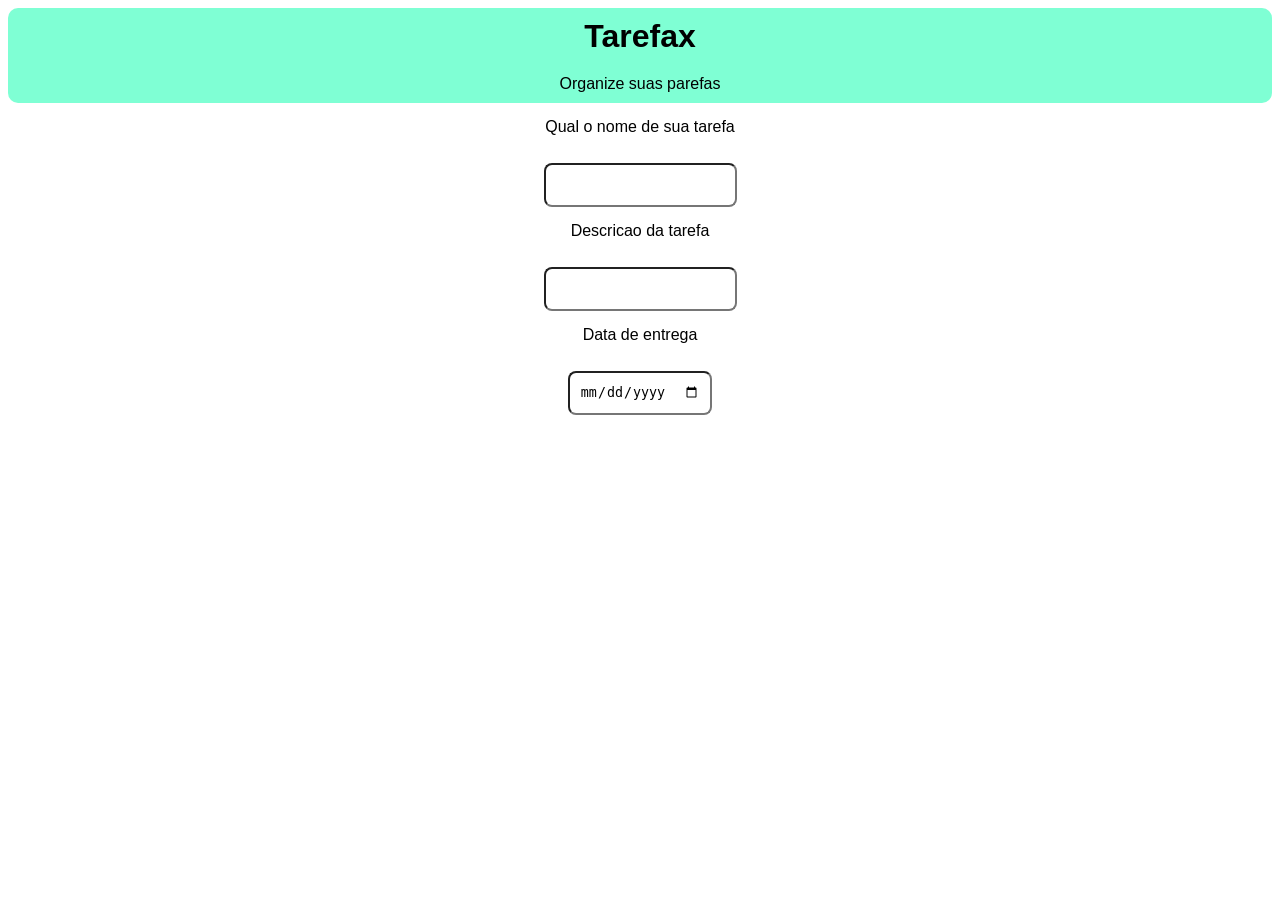
==== index.html @ d7627c6e "V. 001 começo do layout" ====
<!DOCTYPE html>
<html lang="pt-br">
<head>
    <meta charset="UTF-8">
    <meta http-equiv="X-UA-Compatible" content="IE=edge">
    <meta name="viewport" content="width=device-width, initial-scale=1.0">
    <link rel="stylesheet" href="/css/style.css">
    <script src="/JS/funcoes.js" defer></script>
    <script src="/JS/script.js" defer></script>
    <title>Tarefax</title>
</head>
    <header class="cabeçalho">
        <h1>Tarefax</h1>
        <p>Organize suas parefas</p>
    </header>
    <form id="formTarefas" class="formTarefas">
        <label for="nome">Qual o nome de sua tarefa</label>
        <input type="text" id="nome">
        <label for="descricao">Descricao da tarefa</label>
        <input type="text" id="descricao">
        <label for="dataEntrega">Data de entrega</label>
        <input type="date" id="dataEntrega">
    </form>
<body>
    
</body>
</html>
---- css/style.css ----
.cabeçalho {
    font-family: 'Franklin Gothic Medium', 'Arial Narrow', Arial, sans-serif;
    display: flex;
    align-items: center;
    flex-direction: column;
    background-color: aquamarine;
    border-radius: 10px;
}
.cabeçalho *{
    margin: 10px;
}

.formTarefas {
    font-family: 'Franklin Gothic Medium', 'Arial Narrow', Arial, sans-serif;
    font-size: 16px;
    margin-top: 10px;
    display: flex;
    align-items: center;
    flex-direction: column;
    gap: 10px
}
.formTarefas *{
    height: 30px;
    border-radius: 8px;
    padding: 5px 10px;
}
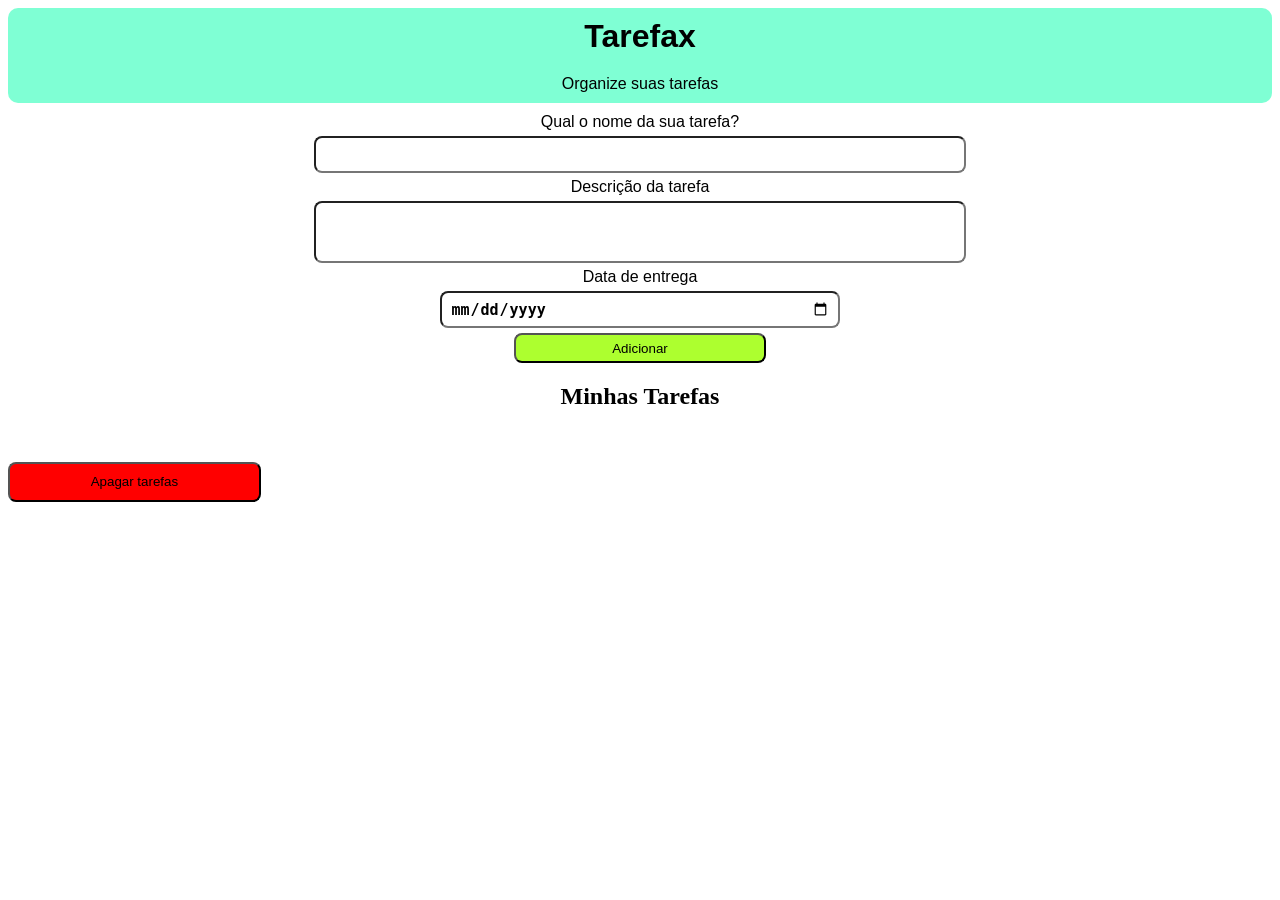
==== commit 15592155: "V. 002 integração JS e HTML" ====
--- a/index.html
+++ b/index.html
@@ -1,27 +1,40 @@
 <!DOCTYPE html>
-<html lang="pt-br">
+<html lang="pt-BR">
 <head>
     <meta charset="UTF-8">
-    <meta http-equiv="X-UA-Compatible" content="IE=edge">
     <meta name="viewport" content="width=device-width, initial-scale=1.0">
-    <link rel="stylesheet" href="/css/style.css">
-    <script src="/JS/funcoes.js" defer></script>
-    <script src="/JS/script.js" defer></script>
+
+    <link rel="stylesheet" href="./css/style.css">
+
     <title>Tarefax</title>
 </head>
+
+<body>
     <header class="cabeçalho">
         <h1>Tarefax</h1>
-        <p>Organize suas parefas</p>
+        <p>Organize suas tarefas</p>
     </header>
+
     <form id="formTarefas" class="formTarefas">
-        <label for="nome">Qual o nome de sua tarefa</label>
-        <input type="text" id="nome">
-        <label for="descricao">Descricao da tarefa</label>
-        <input type="text" id="descricao">
+        <label for="nome">Qual o nome da sua tarefa?</label>
+        <input type="text" id="nome" required>
+
+        <label for="descricao">Descrição da tarefa</label>
+        <input type="text" id="descricao" required>
+
         <label for="dataEntrega">Data de entrega</label>
-        <input type="date" id="dataEntrega">
+        <input type="date" id="dataEntrega" required>
+
+        <button id="botaoEnviar"  type="submit">Adicionar</button>
     </form>
-<body>
-    
+
+    <section class="listaTarefas">
+        <h2>Minhas Tarefas</h2>
+        <ul id="listaTarefas"></ul>
+    </section>
+
+    <button id="botaoApagar" type="button"> Apagar tarefas</button>
+
+    <script type="module" src="./JS/script.js"></script>
 </body>
 </html>
--- a/css/style.css
+++ b/css/style.css
@@ -17,10 +17,48 @@
     display: flex;
     align-items: center;
     flex-direction: column;
-    gap: 10px
+    gap: 5px;
 }
 .formTarefas *{
+    border-radius: 8px;
+}
+
+#nome{
+    height: 25px;
+    width: 50%;
+    padding: 4px 8px;
+}
+#descricao{
+    height: 50px;
+    width: 50%;
+    padding: 4px 8px;
+}
+#dataEntrega{
+    height: 25px;
+    width: 30%;
+    padding: 4px 8px;
+    font-size: 15px;
+    font-weight: bolder;
+}
+
+#botaoEnviar{
+    background-color: greenyellow;
     height: 30px;
+    width: 20%;
+}
+
+#botaoApagar{
+    background-color: rgb(255, 0, 0);
+    height: 40px;
+    width: 20%;
     border-radius: 8px;
-    padding: 5px 10px;
-}+    
+
+}
+
+.listaTarefas{
+    display: flex;
+    flex-direction: column;
+    align-items: center;
+}
+
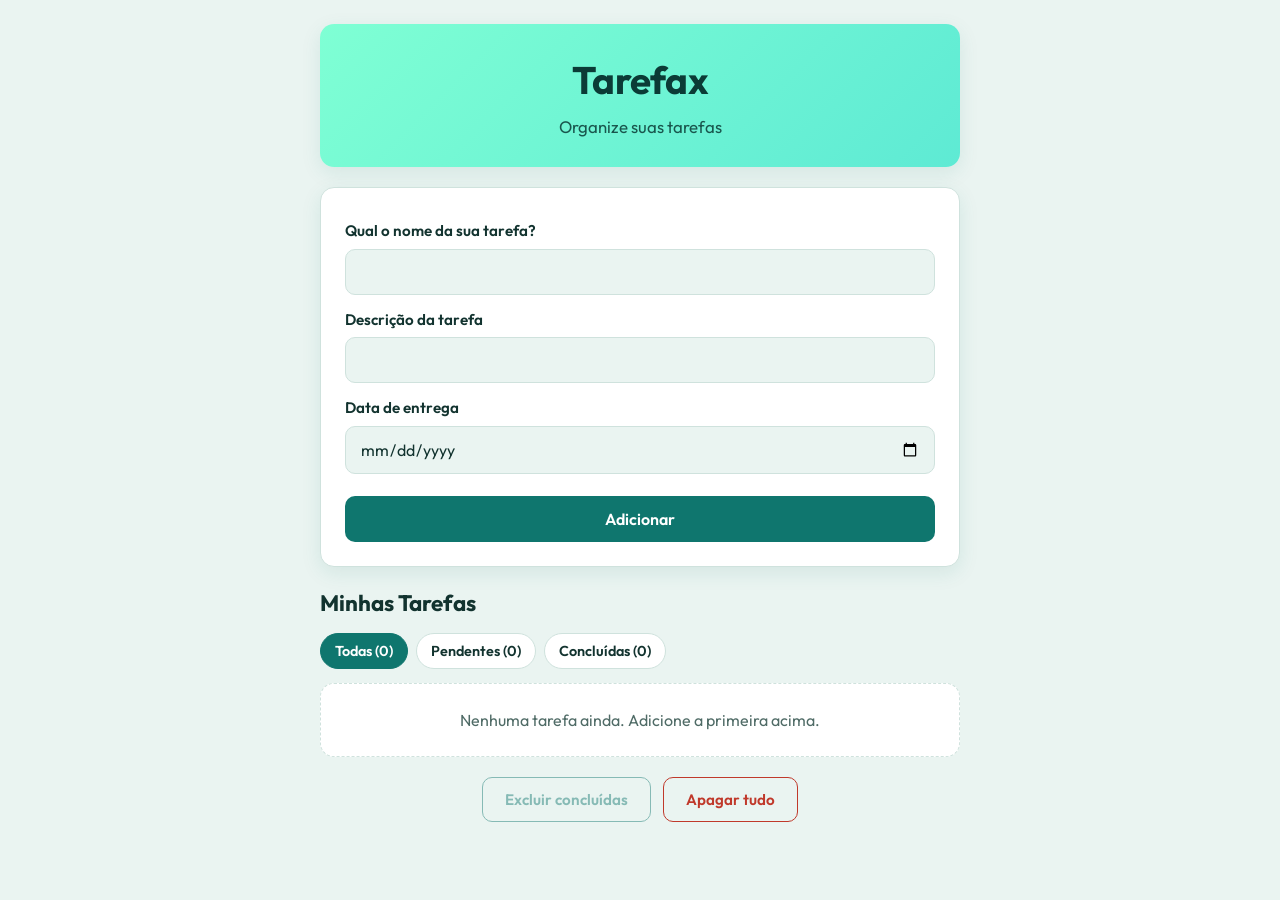
==== commit 8b7f730a: "V. 1.00 backend funcionando e mudanças nas funcionalidades." ====
--- a/index.html
+++ b/index.html
@@ -4,36 +4,51 @@
     <meta charset="UTF-8">
     <meta name="viewport" content="width=device-width, initial-scale=1.0">
 
+    <link rel="preconnect" href="https://fonts.googleapis.com">
+    <link rel="preconnect" href="https://fonts.gstatic.com" crossorigin>
+    <link href="https://fonts.googleapis.com/css2?family=Outfit:wght@400;600;700&display=swap" rel="stylesheet">
     <link rel="stylesheet" href="./css/style.css">
 
     <title>Tarefax</title>
 </head>
 
 <body>
-    <header class="cabeçalho">
-        <h1>Tarefax</h1>
-        <p>Organize suas tarefas</p>
-    </header>
+    <main class="container">
+        <header class="cabeçalho">
+            <h1>Tarefax</h1>
+            <p>Organize suas tarefas</p>
+        </header>
 
-    <form id="formTarefas" class="formTarefas">
-        <label for="nome">Qual o nome da sua tarefa?</label>
-        <input type="text" id="nome" required>
+        <form id="formTarefas" class="formTarefas">
+            <label for="nome">Qual o nome da sua tarefa?</label>
+            <input type="text" id="nome" required>
 
-        <label for="descricao">Descrição da tarefa</label>
-        <input type="text" id="descricao" required>
+            <label for="descricao">Descrição da tarefa</label>
+            <input type="text" id="descricao" required>
 
-        <label for="dataEntrega">Data de entrega</label>
-        <input type="date" id="dataEntrega" required>
+            <label for="dataEntrega">Data de entrega</label>
+            <input type="date" id="dataEntrega" required>
 
-        <button id="botaoEnviar"  type="submit">Adicionar</button>
-    </form>
+            <button id="botaoEnviar" type="submit">Adicionar</button>
+        </form>
 
-    <section class="listaTarefas">
-        <h2>Minhas Tarefas</h2>
-        <ul id="listaTarefas"></ul>
-    </section>
+        <section class="listaTarefas">
+            <h2>Minhas Tarefas</h2>
 
-    <button id="botaoApagar" type="button"> Apagar tarefas</button>
+            <div id="filtros" class="filtros" role="group" aria-label="Filtrar tarefas">
+                <button type="button" class="filtro ativo" data-filtro="todas" aria-pressed="true">Todas</button>
+                <button type="button" class="filtro" data-filtro="pendentes" aria-pressed="false">Pendentes</button>
+                <button type="button" class="filtro" data-filtro="concluidas" aria-pressed="false">Concluídas</button>
+            </div>
+
+            <ul id="listaTarefas"></ul>
+        </section>
+
+        <section class="opcoes">
+            <button id="botaoExcluirConcluidas" type="button">Excluir concluídas</button>
+            <button id="botaoApagar" type="button">Apagar tudo</button>
+        </section>
+    </main>
 
     <script type="module" src="./JS/script.js"></script>
 </body>
--- a/css/style.css
+++ b/css/style.css
@@ -1,64 +1,335 @@
-.cabeçalho {
-    font-family: 'Franklin Gothic Medium', 'Arial Narrow', Arial, sans-serif;
-    display: flex;
-    align-items: center;
-    flex-direction: column;
-    background-color: aquamarine;
-    border-radius: 10px;
-}
-.cabeçalho *{
-    margin: 10px;
-}
-
-.formTarefas {
-    font-family: 'Franklin Gothic Medium', 'Arial Narrow', Arial, sans-serif;
+:root {
+    --fundo: #eaf4f1;
+    --superficie: #ffffff;
+    --texto: #12332f;
+    --texto-suave: #4f6b66;
+    --borda: #cfe2dd;
+    --primaria: #0f766e;
+    --primaria-hover: #0b5a54;
+    --destaque: #7fffd4;
+    --perigo: #c0392b;
+    --perigo-hover: #962d22;
+    --sombra: 0 6px 20px rgba(15, 118, 110, 0.10);
+    --raio: 14px;
+    --fonte: 'Outfit', 'Franklin Gothic Medium', 'Arial Narrow', Arial, sans-serif;
+}
+
+@media (prefers-color-scheme: dark) {
+    :root {
+        --fundo: #0d1f1d;
+        --superficie: #152a27;
+        --texto: #e4f3f0;
+        --texto-suave: #9bb8b3;
+        --borda: #254541;
+        --primaria: #2dd4bf;
+        --primaria-hover: #5eead4;
+        --perigo: #ef6b5b;
+        --perigo-hover: #f58b7e;
+        --sombra: 0 6px 20px rgba(0, 0, 0, 0.35);
+    }
+}
+
+*,
+*::before,
+*::after {
+    box-sizing: border-box;
+}
+
+body {
+    margin: 0;
+    padding: 24px 16px 48px;
+    font-family: var(--fonte);
     font-size: 16px;
-    margin-top: 10px;
-    display: flex;
-    align-items: center;
-    flex-direction: column;
-    gap: 5px;
-}
-.formTarefas *{
-    border-radius: 8px;
-}
-
-#nome{
-    height: 25px;
-    width: 50%;
-    padding: 4px 8px;
-}
-#descricao{
-    height: 50px;
-    width: 50%;
-    padding: 4px 8px;
-}
-#dataEntrega{
-    height: 25px;
-    width: 30%;
-    padding: 4px 8px;
-    font-size: 15px;
-    font-weight: bolder;
-}
-
-#botaoEnviar{
-    background-color: greenyellow;
-    height: 30px;
-    width: 20%;
-}
-
-#botaoApagar{
-    background-color: rgb(255, 0, 0);
-    height: 40px;
-    width: 20%;
-    border-radius: 8px;
-    
-
-}
-
-.listaTarefas{
+    line-height: 1.5;
+    color: var(--texto);
+    background-color: var(--fundo);
     display: flex;
     flex-direction: column;
     align-items: center;
 }
 
+.container {
+    width: 100%;
+    max-width: 640px;
+    display: flex;
+    flex-direction: column;
+    gap: 20px;
+}
+
+/* ---------- Cabeçalho ---------- */
+.cabeçalho {
+    padding: 28px 24px;
+    text-align: center;
+    color: #0b3b36;
+    background: linear-gradient(135deg, var(--destaque), #5eead4);
+    border-radius: var(--raio);
+    box-shadow: var(--sombra);
+}
+
+.cabeçalho h1 {
+    margin: 0;
+    font-size: 2.4rem;
+    font-weight: 700;
+    letter-spacing: -0.02em;
+}
+
+.cabeçalho p {
+    margin: 4px 0 0;
+    font-size: 1.05rem;
+    opacity: 0.85;
+}
+
+/* ---------- Formulário ---------- */
+.formTarefas {
+    display: flex;
+    flex-direction: column;
+    gap: 6px;
+    padding: 24px;
+    background-color: var(--superficie);
+    border: 1px solid var(--borda);
+    border-radius: var(--raio);
+    box-shadow: var(--sombra);
+}
+
+.formTarefas label {
+    margin-top: 8px;
+    font-size: 0.95rem;
+    font-weight: 600;
+}
+
+.formTarefas input {
+    width: 100%;
+    padding: 12px 14px;
+    font-family: inherit;
+    font-size: 1rem;
+    color: var(--texto);
+    background-color: var(--fundo);
+    border: 1.5px solid var(--borda);
+    border-radius: 10px;
+    transition: border-color 0.15s, box-shadow 0.15s;
+}
+
+.formTarefas input:focus {
+    outline: none;
+    border-color: var(--primaria);
+    box-shadow: 0 0 0 3px rgba(45, 212, 191, 0.35);
+}
+
+#botaoEnviar {
+    margin-top: 16px;
+    padding: 13px 20px;
+    font-family: inherit;
+    font-size: 1rem;
+    font-weight: 600;
+    color: #ffffff;
+    background-color: var(--primaria);
+    border: none;
+    border-radius: 10px;
+    cursor: pointer;
+    transition: background-color 0.15s, transform 0.1s;
+}
+
+#botaoEnviar:hover {
+    background-color: var(--primaria-hover);
+}
+
+#botaoEnviar:active {
+    transform: scale(0.98);
+}
+
+@media (prefers-color-scheme: dark) {
+    #botaoEnviar {
+        color: #062a26;
+    }
+}
+
+/* ---------- Lista de tarefas ---------- */
+.listaTarefas h2 {
+    margin: 0 0 12px;
+    font-size: 1.4rem;
+    font-weight: 700;
+}
+
+/* Filtros */
+.filtros {
+    display: flex;
+    flex-wrap: wrap;
+    gap: 8px;
+    margin-bottom: 14px;
+}
+
+.filtro {
+    padding: 8px 14px;
+    font-family: inherit;
+    font-size: 0.9rem;
+    font-weight: 600;
+    color: var(--texto);
+    background-color: var(--superficie);
+    border: 1.5px solid var(--borda);
+    border-radius: 999px;
+    cursor: pointer;
+    transition: background-color 0.15s, border-color 0.15s, color 0.15s;
+}
+
+.filtro:hover {
+    border-color: var(--primaria);
+}
+
+.filtro.ativo {
+    color: #ffffff;
+    background-color: var(--primaria);
+    border-color: var(--primaria);
+}
+
+@media (prefers-color-scheme: dark) {
+    .filtro.ativo {
+        color: #062a26;
+    }
+}
+
+/* Itens */
+#listaTarefas {
+    list-style: none;
+    margin: 0;
+    padding: 0;
+    display: flex;
+    flex-direction: column;
+    gap: 10px;
+}
+
+#listaTarefas .vazio {
+    padding: 24px;
+    text-align: center;
+    color: var(--texto-suave);
+    background-color: var(--superficie);
+    border: 1.5px dashed var(--borda);
+    border-radius: var(--raio);
+}
+
+#listaTarefas .tarefa {
+    display: flex;
+    align-items: flex-start;
+    gap: 14px;
+    padding: 16px 18px;
+    background-color: var(--superficie);
+    border: 1px solid var(--borda);
+    border-left: 5px solid var(--primaria);
+    border-radius: 12px;
+    box-shadow: var(--sombra);
+    word-break: break-word;
+    transition: opacity 0.15s;
+}
+
+.tarefa-check {
+    flex-shrink: 0;
+    width: 22px;
+    height: 22px;
+    margin: 2px 0 0;
+    accent-color: var(--primaria);
+    cursor: pointer;
+}
+
+.tarefa-check:focus-visible {
+    outline: 3px solid var(--primaria);
+    outline-offset: 2px;
+}
+
+.tarefa-conteudo {
+    flex: 1;
+    min-width: 0;
+}
+
+.tarefa-titulo {
+    margin: 0 0 4px;
+    font-size: 1.1rem;
+    font-weight: 600;
+}
+
+.tarefa-descricao,
+.tarefa-data {
+    margin: 0;
+    color: var(--texto-suave);
+}
+
+.tarefa-data {
+    margin-top: 6px;
+    font-size: 0.9rem;
+    font-weight: 600;
+}
+
+/* Tarefa concluída */
+#listaTarefas .tarefa--concluida {
+    border-left-color: var(--texto-suave);
+    opacity: 0.7;
+}
+
+.tarefa--concluida .tarefa-titulo,
+.tarefa--concluida .tarefa-descricao {
+    text-decoration: line-through;
+}
+
+/* ---------- Opções ---------- */
+.opcoes {
+    display: flex;
+    flex-wrap: wrap;
+    justify-content: center;
+    gap: 12px;
+}
+
+#botaoExcluirConcluidas,
+#botaoApagar {
+    padding: 12px 22px;
+    font-family: inherit;
+    font-size: 0.95rem;
+    font-weight: 600;
+    background-color: transparent;
+    border-radius: 10px;
+    cursor: pointer;
+    transition: background-color 0.15s, color 0.15s, opacity 0.15s;
+}
+
+#botaoExcluirConcluidas {
+    color: var(--primaria);
+    border: 1.5px solid var(--primaria);
+}
+
+#botaoExcluirConcluidas:hover:not(:disabled) {
+    color: #ffffff;
+    background-color: var(--primaria);
+}
+
+#botaoExcluirConcluidas:disabled {
+    opacity: 0.45;
+    cursor: not-allowed;
+}
+
+#botaoApagar {
+    color: var(--perigo);
+    border: 1.5px solid var(--perigo);
+}
+
+#botaoApagar:hover {
+    color: #ffffff;
+    background-color: var(--perigo);
+}
+
+@media (prefers-color-scheme: dark) {
+    #botaoExcluirConcluidas:hover:not(:disabled),
+    #botaoApagar:hover {
+        color: #062a26;
+    }
+}
+
+.filtro:focus-visible,
+#botaoExcluirConcluidas:focus-visible,
+#botaoApagar:focus-visible,
+#botaoEnviar:focus-visible {
+    outline: 3px solid var(--primaria);
+    outline-offset: 2px;
+}
+
+@media (prefers-reduced-motion: reduce) {
+    * {
+        transition: none !important;
+    }
+}
